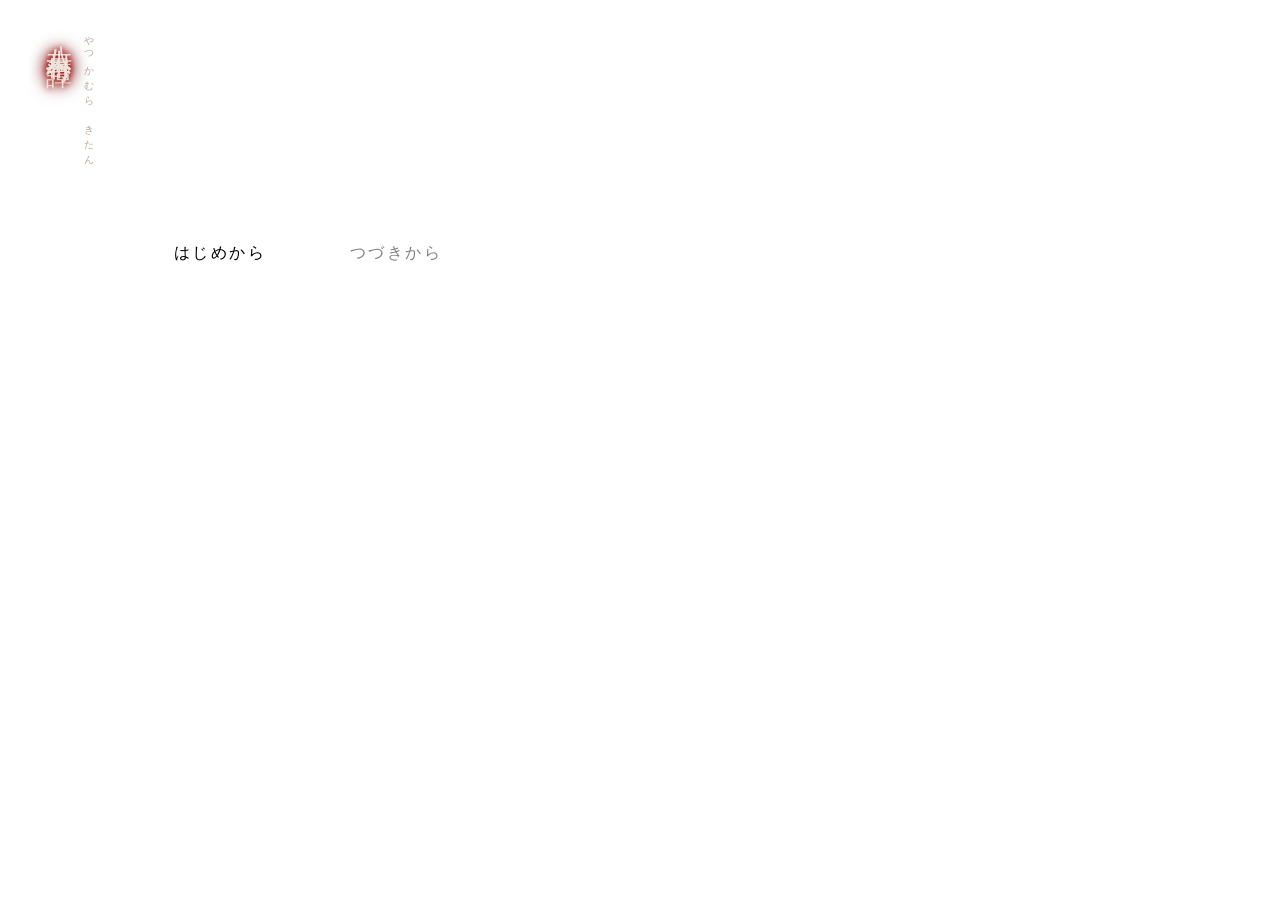
==== wwwroot/index.html @ 89a9dea0 "yatsuka-mura" ====
<!DOCTYPE html><html><head>
	<meta charset="UTF-8">
	<meta name="viewport" content="width=device-width,user-scalable=0">
	<script src="/audio/bgm.js"></script>
	<title>八束村奇譚</title>
	<link rel="stylesheet" type="text/css" href="/avg.css">
	<style>
		.mincho {
			font-family: "Yu Mincho", "YuMincho", "游明朝", "Hiragino Mincho ProN", "MS Mincho", serif;
		}
		#title-area {
			position: relative;
			margin: 10px;
			width: 538px;
			height: 180px;
			border: solid 1px white;
			overflow: hidden;
		}
		#title-area img {
			position: absolute;
			left: 0; top: 0;
			opacity: 0;
			animation: fadein 2.5s forwards;
		}
		#title-text {
			position: absolute;
			top: 14px; left: 22px;
			writing-mode: vertical-rl;
			font-size: 26px;
			letter-spacing: 0.15em;
			white-space: nowrap;
			color: #ece4dc;
			text-shadow: 0 0 6px #b01010, 0 0 18px #700000;
			opacity: 0;
			animation: fadein 3s 1s forwards;
		}
		#title-sub {
			position: absolute;
			top: 18px; left: 62px;
			writing-mode: vertical-rl;
			font-size: 10px;
			letter-spacing: 0.4em;
			color: #b8a8a0;
			opacity: 0;
			animation: fadein 3s 2s forwards;
		}
		#menu {
			margin: 0 10px 10px 10px;
			padding: 10px;
			width: 518px;
			height: 80px;	/* same as the message box of the scenes */
			display: flex;
			align-items: center;
			border: solid 1px white;
			opacity: 0;
			animation: fadein 1.5s 3s forwards;
		}
		#menu ul {
			width: 100%;
			text-align: center;
		}
		#menu li {
			display: inline-block;
			list-style: none;
			margin: 0 28px;
			padding: 2px 12px;
			font-size: 16px;
			letter-spacing: 0.15em;
			cursor: pointer;
		}
		#menu li:hover {
			color: black;
			background-color: white;
		}
		#menu li.disabled {
			color: gray;
			background: none;
			cursor: default;
		}
		@keyframes fadein {
			to { opacity: 1; }
		}
	</style>
</head>
<body>
	<div id="main-area">
		<div id="title-area">
			<img src="/img/title.jpg" alt="">
			<div id="title-text" class="mincho">八束村奇譚</div>
			<div id="title-sub" class="mincho">やつかむら　きたん</div>
		</div>
		<div id="menu">
			<ul>
				<li id="menu-start" class="mincho">はじめから</li>
				<li id="menu-continue" class="mincho">つづきから</li>
			</ul>
		</div>
	</div>
	<audio id="bgm-audio" src="/audio/bgm-title.mp3" data-track="title" loop preload="auto"></audio>

	<script>
		// same storage keys as avg.js
		const FLAG_KEY = 'AVG_FLAG_KEY';
		const STORAGE_KEY = 'avg_save_slot_';
		const SLOT_COUNT = 3;

		const loadSlot = function (slot) {
			const raw = localStorage.getItem(STORAGE_KEY + slot);
			return raw ? JSON.parse(raw) : null;
		};

		const fmtDate = function (iso) {
			const d = new Date(iso);
			const pad = n => String(n).padStart(2, '0');
			return `${d.getFullYear()}/${pad(d.getMonth() + 1)}/${pad(d.getDate())} `
				+ `${pad(d.getHours())}:${pad(d.getMinutes())}`;
		};

		const closeDialog = function () {
			document.getElementById('avg-save-overlay')?.remove();
		};

		// load dialog (same look as the one in avg.js)
		const showLoadDialog = function () {
			closeDialog();

			const overlay = document.createElement('div');
			overlay.id = 'avg-save-overlay';
			overlay.addEventListener('click', e => { if (e.target === overlay) closeDialog(); });

			const dialog = document.createElement('div');
			dialog.id = 'avg-save-dialog';
			dialog.innerHTML = '<h2>📂 ロード</h2>';

			for (let slot = 1; slot <= SLOT_COUNT; slot++) {
				const data = loadSlot(slot);

				const row = document.createElement('div');
				row.className = 'avg-save-slot';

				const info = document.createElement('div');
				info.className = 'avg-save-slot-info';
				info.innerHTML = `<span><strong>スロット ${slot}</strong></span>`
					+ `<span>${data ? fmtDate(data.savedAt) : '空き'}</span>`;

				const btn = document.createElement('button');
				btn.className = 'avg-save-slot-btn do-load';
				btn.textContent = 'ロード';
				btn.disabled = !data;
				btn.addEventListener('click', () => {
					sessionStorage[FLAG_KEY] = data.flag;
					window.location.href = `/scenes/${data.sceneId}.html`;
				});

				row.appendChild(info);
				row.appendChild(btn);
				dialog.appendChild(row);
			}

			const closeBtn = document.createElement('button');
			closeBtn.id = 'avg-save-close';
			closeBtn.textContent = 'キャンセル';
			closeBtn.addEventListener('click', closeDialog);
			dialog.appendChild(closeBtn);

			overlay.appendChild(dialog);
			document.body.appendChild(overlay);
		};

		document.getElementById('menu-start').addEventListener('click', function () {
			// start a new game with the flag cleared
			sessionStorage.removeItem(FLAG_KEY);
			window.location.href = '/scenes/00001.html';
		});

		const continueItem = document.getElementById('menu-continue');
		let hasSave = false;
		for (let slot = 1; slot <= SLOT_COUNT; slot++) {
			if (loadSlot(slot)) hasSave = true;
		}
		if (hasSave) {
			continueItem.addEventListener('click', showLoadDialog);
		} else {
			continueItem.classList.add('disabled');
		}
	</script>
</body></html>
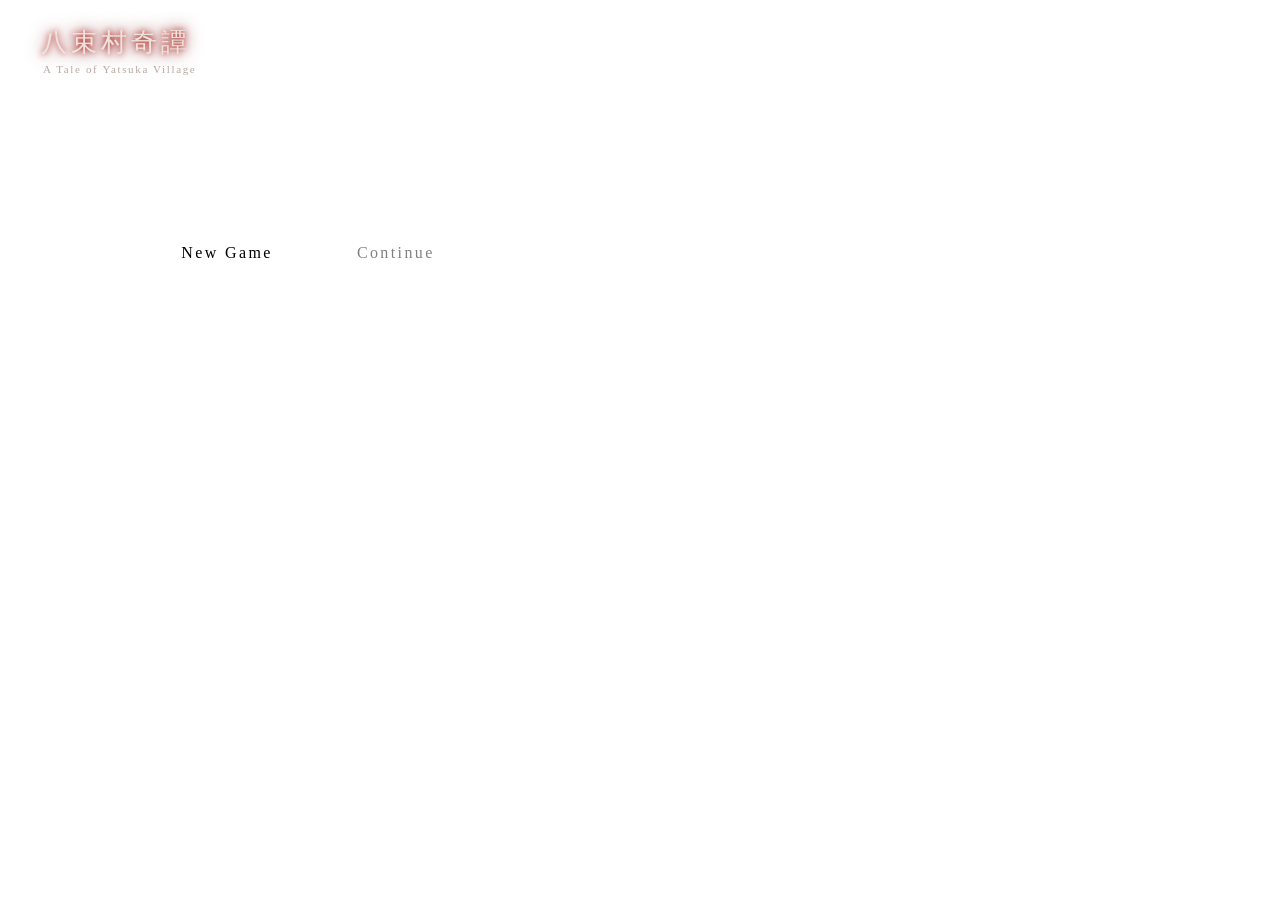
==== commit bddd1af4: "translate title, ending page" ====
--- a/wwwroot/index.html
+++ b/wwwroot/index.html
@@ -2,11 +2,11 @@
 	<meta charset="UTF-8">
 	<meta name="viewport" content="width=device-width,user-scalable=0">
 	<script src="/audio/bgm.js"></script>
-	<title>八束村奇譚</title>
+	<title>A Tale of Yatsuka Village</title>
 	<link rel="stylesheet" type="text/css" href="/avg.css">
 	<style>
 		.mincho {
-			font-family: "Yu Mincho", "YuMincho", "游明朝", "Hiragino Mincho ProN", "MS Mincho", serif;
+			font-family: Georgia, "Times New Roman", "Yu Mincho", "YuMincho", "游明朝", "Hiragino Mincho ProN", "MS Mincho", serif;
 		}
 		#title-area {
 			position: relative;
@@ -25,7 +25,6 @@
 		#title-text {
 			position: absolute;
 			top: 14px; left: 22px;
-			writing-mode: vertical-rl;
 			font-size: 26px;
 			letter-spacing: 0.15em;
 			white-space: nowrap;
@@ -36,10 +35,9 @@
 		}
 		#title-sub {
 			position: absolute;
-			top: 18px; left: 62px;
-			writing-mode: vertical-rl;
-			font-size: 10px;
-			letter-spacing: 0.4em;
+			top: 52px; left: 24px;
+			font-size: 11px;
+			letter-spacing: 0.15em;
 			color: #b8a8a0;
 			opacity: 0;
 			animation: fadein 3s 2s forwards;
@@ -87,12 +85,12 @@
 		<div id="title-area">
 			<img src="/img/title.jpg" alt="">
 			<div id="title-text" class="mincho">八束村奇譚</div>
-			<div id="title-sub" class="mincho">やつかむら　きたん</div>
+			<div id="title-sub" class="mincho">A Tale of Yatsuka Village</div>
 		</div>
 		<div id="menu">
 			<ul>
-				<li id="menu-start" class="mincho">はじめから</li>
-				<li id="menu-continue" class="mincho">つづきから</li>
+				<li id="menu-start" class="mincho">New Game</li>
+				<li id="menu-continue" class="mincho">Continue</li>
 			</ul>
 		</div>
 	</div>
@@ -130,7 +128,7 @@
 
 			const dialog = document.createElement('div');
 			dialog.id = 'avg-save-dialog';
-			dialog.innerHTML = '<h2>📂 ロード</h2>';
+			dialog.innerHTML = '<h2>📂 Load</h2>';
 
 			for (let slot = 1; slot <= SLOT_COUNT; slot++) {
 				const data = loadSlot(slot);
@@ -140,12 +138,12 @@
 
 				const info = document.createElement('div');
 				info.className = 'avg-save-slot-info';
-				info.innerHTML = `<span><strong>スロット ${slot}</strong></span>`
-					+ `<span>${data ? fmtDate(data.savedAt) : '空き'}</span>`;
+				info.innerHTML = `<span><strong>Slot ${slot}</strong></span>`
+					+ `<span>${data ? fmtDate(data.savedAt) : 'Empty'}</span>`;
 
 				const btn = document.createElement('button');
 				btn.className = 'avg-save-slot-btn do-load';
-				btn.textContent = 'ロード';
+				btn.textContent = 'Load';
 				btn.disabled = !data;
 				btn.addEventListener('click', () => {
 					sessionStorage[FLAG_KEY] = data.flag;
@@ -159,7 +157,7 @@
 
 			const closeBtn = document.createElement('button');
 			closeBtn.id = 'avg-save-close';
-			closeBtn.textContent = 'キャンセル';
+			closeBtn.textContent = 'Cancel';
 			closeBtn.addEventListener('click', closeDialog);
 			dialog.appendChild(closeBtn);
 
